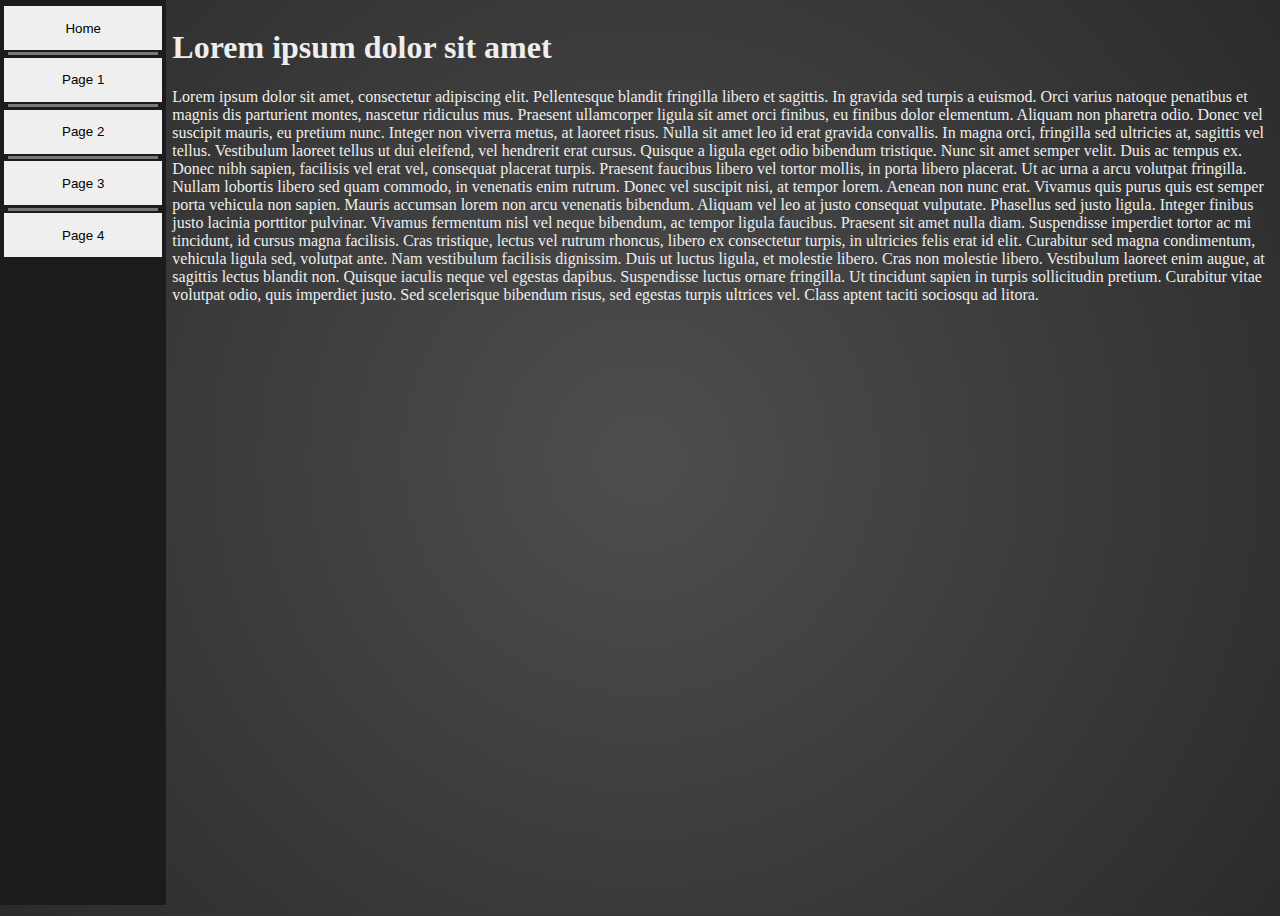
==== index.html @ ec54f410 "Dosyaların Yüklenmesi" ====
<html>
<head>
    <title>Website</title>
    <link rel="stylesheet" href="style.css"></link>
</head>
<body>
    <div class="container">
        <!-- NAVİGASYON -->
        <div class="sidebar">
            <a href="index.html"><button class="sidebar-item">Home</button></a>
            <div class="style-line"></div>
            <a href="page1.html"><button class="sidebar-item">Page 1</button></a>
            <div class="style-line"></div>
            <a href="page2.html"><button class="sidebar-item">Page 2</button></a>
            <div class="style-line"></div>
            <a href="page3.html"><button class="sidebar-item">Page 3</button></a>
            <div class="style-line"></div>
            <a href="page4.html"><button class="sidebar-item">Page 4</button></a>
        </div>
        <div class="main">
            <h1>Lorem ipsum dolor sit amet</h1>
            <p>
                Lorem ipsum dolor sit amet, consectetur adipiscing elit. Pellentesque blandit fringilla libero et sagittis. In gravida sed turpis a euismod. Orci varius natoque penatibus et magnis dis parturient montes, nascetur ridiculus mus. Praesent ullamcorper ligula sit amet orci finibus, eu finibus dolor elementum. Aliquam non pharetra odio. Donec vel suscipit mauris, eu pretium nunc. Integer non viverra metus, at laoreet risus. Nulla sit amet leo id erat gravida convallis. In magna orci, fringilla sed ultricies at, sagittis vel tellus. Vestibulum laoreet tellus ut dui eleifend, vel hendrerit erat cursus. Quisque a ligula eget odio bibendum tristique.
                Nunc sit amet semper velit. Duis ac tempus ex. Donec nibh sapien, facilisis vel erat vel, consequat placerat turpis. Praesent faucibus libero vel tortor mollis, in porta libero placerat. Ut ac urna a arcu volutpat fringilla. Nullam lobortis libero sed quam commodo, in venenatis enim rutrum. Donec vel suscipit nisi, at tempor lorem. Aenean non nunc erat. Vivamus quis purus quis est semper porta vehicula non sapien.
                Mauris accumsan lorem non arcu venenatis bibendum. Aliquam vel leo at justo consequat vulputate. Phasellus sed justo ligula. Integer finibus justo lacinia porttitor pulvinar. Vivamus fermentum nisl vel neque bibendum, ac tempor ligula faucibus. Praesent sit amet nulla diam. Suspendisse imperdiet tortor ac mi tincidunt, id cursus magna facilisis. Cras tristique, lectus vel rutrum rhoncus, libero ex consectetur turpis, in ultricies felis erat id elit. Curabitur sed magna condimentum, vehicula ligula sed, volutpat ante.
                Nam vestibulum facilisis dignissim. Duis ut luctus ligula, et molestie libero. Cras non molestie libero. Vestibulum laoreet enim augue, at sagittis lectus blandit non. Quisque iaculis neque vel egestas dapibus. Suspendisse luctus ornare fringilla. Ut tincidunt sapien in turpis sollicitudin pretium. Curabitur vitae volutpat odio, quis imperdiet justo. Sed scelerisque bibendum risus, sed egestas turpis ultrices vel. Class aptent taciti sociosqu ad litora.
            </p>
        </div>
    </div>
</body>
</html>
---- style.css ----
body{
    display:flex;
    height: 100%;
    background-image: radial-gradient(circle at center, #4e4e4e, #2b2b2b);
}

.container{
    display:flex;
    width:100%;
    height:100%;
}

.style-line{
    display:flex;
    width: 90%;
    height: 0.3%;
    margin-left: 5%;
    margin-right: 5%;
    margin-top: 1.5%;
    margin-bottom: 1%;
    background-color: #777777;
}

.container p,h1{
    color:#eeeeee;
}

.main{
    margin-left:13%;
    width:100%;
    height:100%;
}

.element{
    display:flex;
    align-items: center;
    justify-content: center;
    margin-top:50px;
}

.sidebar{
    position:fixed;
    top:0;
    left:0;
    padding-top:5px;
    width:13%;
    height:100%;
    background-color:#1c1c1c;
    display: block;
    align-items: center;
    justify-content: center;
}

.sidebar-item{
    margin-left: 2.5%;
    margin-right: 2.5%;
    width: 95%;
    height: 5%;
    border:none;
    text-align: center;
    border-top:1px solid #1c1c1c;
}

.sidebar-item:hover{
    background-color: #999999;
    transition: 0.3s;
}


table{
    border:2px solid #ffffff;
    color: #eeeeee;
    border-collapse:collapse;
    text-align:center;
    background-color: #252525;
}

th{
    border:1px solid #cccccc;
    padding:10px 0px 10px 0px;
}

td{
    border:1px solid #cccccc;
    padding:0px 5px 0px 5px;
}
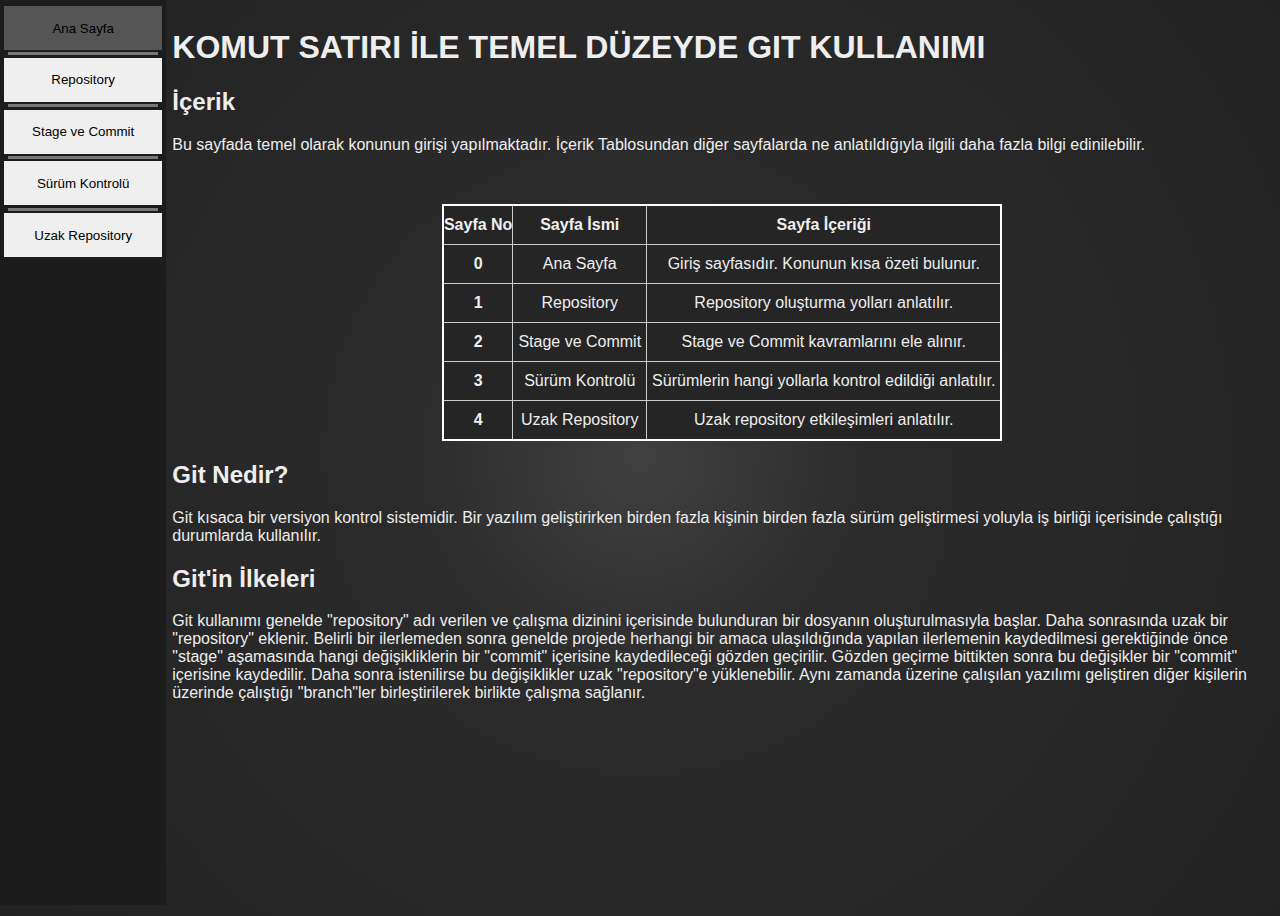
==== commit c7924444: "Proje ilerleme kayıt" ====
--- a/index.html
+++ b/index.html
@@ -7,23 +7,71 @@
     <div class="container">
         <!-- NAVİGASYON -->
         <div class="sidebar">
-            <a href="index.html"><button class="sidebar-item">Home</button></a>
+            <a href="index.html"><button class="selected-sidebar-item">Ana Sayfa</button></a>
             <div class="style-line"></div>
-            <a href="page1.html"><button class="sidebar-item">Page 1</button></a>
+            <a href="page1.html"><button class="sidebar-item">Repository</button></a>
             <div class="style-line"></div>
-            <a href="page2.html"><button class="sidebar-item">Page 2</button></a>
+            <a href="page2.html"><button class="sidebar-item">Stage ve Commit</button></a>
             <div class="style-line"></div>
-            <a href="page3.html"><button class="sidebar-item">Page 3</button></a>
+            <a href="page3.html"><button class="sidebar-item">Sürüm Kontrolü</button></a>
             <div class="style-line"></div>
-            <a href="page4.html"><button class="sidebar-item">Page 4</button></a>
+            <a href="page4.html"><button class="sidebar-item">Uzak Repository</button></a>
         </div>
+        <!-- ANA İÇERİK -->
         <div class="main">
-            <h1>Lorem ipsum dolor sit amet</h1>
+            <h1>KOMUT SATIRI İLE TEMEL DÜZEYDE GIT KULLANIMI</h1>
+            <h2>İçerik</h2>
+            <p>Bu sayfada temel olarak konunun girişi yapılmaktadır. İçerik Tablosundan diğer sayfalarda ne anlatıldığıyla ilgili daha fazla bilgi edinilebilir.</p>
+
+            <div class="element">
+                <!-- TABLO -->
+                <table>
+                    <thead>
+                        <tr>
+                            <th scope="col">Sayfa No</th>
+                            <th scope="col">Sayfa İsmi</th>
+                            <th scope="col">Sayfa İçeriği</th>
+                        </tr>
+                    </thead>
+                    <tbody>
+                        <tr>
+                            <th scope="row">0</th>
+                            <td>Ana Sayfa</td>
+                            <td>Giriş sayfasıdır. Konunun kısa özeti bulunur.</td>
+                        </tr>
+                        <tr>
+                            <th scope="row">1</th>
+                            <td>Repository</td>
+                            <td>Repository oluşturma yolları anlatılır.</td>
+                        </tr>
+                        <tr>
+                            <th scope="row">2</th>
+                            <td>Stage ve Commit</td>
+                            <td>Stage ve Commit kavramlarını ele alınır.</td>
+                        </tr>
+                        <tr>
+                            <th scope="row">3</th>
+                            <td>Sürüm Kontrolü</td>
+                            <td>Sürümlerin hangi yollarla kontrol edildiği anlatılır.</td>
+                        </tr>
+                        <tr>
+                            <th scope="row">4</th>
+                            <td>Uzak Repository</td>
+                            <td>Uzak repository etkileşimleri anlatılır.</td>
+                        </tr>
+                    </tbody>
+                </table>
+            </div>
+            
+            <h2>Git Nedir?</h2>
             <p>
-                Lorem ipsum dolor sit amet, consectetur adipiscing elit. Pellentesque blandit fringilla libero et sagittis. In gravida sed turpis a euismod. Orci varius natoque penatibus et magnis dis parturient montes, nascetur ridiculus mus. Praesent ullamcorper ligula sit amet orci finibus, eu finibus dolor elementum. Aliquam non pharetra odio. Donec vel suscipit mauris, eu pretium nunc. Integer non viverra metus, at laoreet risus. Nulla sit amet leo id erat gravida convallis. In magna orci, fringilla sed ultricies at, sagittis vel tellus. Vestibulum laoreet tellus ut dui eleifend, vel hendrerit erat cursus. Quisque a ligula eget odio bibendum tristique.
-                Nunc sit amet semper velit. Duis ac tempus ex. Donec nibh sapien, facilisis vel erat vel, consequat placerat turpis. Praesent faucibus libero vel tortor mollis, in porta libero placerat. Ut ac urna a arcu volutpat fringilla. Nullam lobortis libero sed quam commodo, in venenatis enim rutrum. Donec vel suscipit nisi, at tempor lorem. Aenean non nunc erat. Vivamus quis purus quis est semper porta vehicula non sapien.
-                Mauris accumsan lorem non arcu venenatis bibendum. Aliquam vel leo at justo consequat vulputate. Phasellus sed justo ligula. Integer finibus justo lacinia porttitor pulvinar. Vivamus fermentum nisl vel neque bibendum, ac tempor ligula faucibus. Praesent sit amet nulla diam. Suspendisse imperdiet tortor ac mi tincidunt, id cursus magna facilisis. Cras tristique, lectus vel rutrum rhoncus, libero ex consectetur turpis, in ultricies felis erat id elit. Curabitur sed magna condimentum, vehicula ligula sed, volutpat ante.
-                Nam vestibulum facilisis dignissim. Duis ut luctus ligula, et molestie libero. Cras non molestie libero. Vestibulum laoreet enim augue, at sagittis lectus blandit non. Quisque iaculis neque vel egestas dapibus. Suspendisse luctus ornare fringilla. Ut tincidunt sapien in turpis sollicitudin pretium. Curabitur vitae volutpat odio, quis imperdiet justo. Sed scelerisque bibendum risus, sed egestas turpis ultrices vel. Class aptent taciti sociosqu ad litora.
+                Git kısaca bir versiyon kontrol sistemidir. Bir yazılım geliştirirken birden fazla kişinin birden fazla sürüm geliştirmesi yoluyla iş birliği içerisinde çalıştığı durumlarda kullanılır.
+            </p>
+            <h2>Git'in İlkeleri</h2>
+            <p>
+                Git kullanımı genelde "repository" adı verilen ve çalışma dizinini içerisinde bulunduran bir dosyanın oluşturulmasıyla başlar. Daha sonrasında uzak bir "repository" eklenir.
+                Belirli bir ilerlemeden sonra genelde projede herhangi bir amaca ulaşıldığında yapılan ilerlemenin kaydedilmesi gerektiğinde önce "stage" aşamasında hangi değişikliklerin bir "commit" içerisine kaydedileceği gözden geçirilir.
+                Gözden geçirme bittikten sonra bu değişikler bir "commit" içerisine kaydedilir. Daha sonra istenilirse bu değişiklikler uzak "repository"e yüklenebilir. Aynı zamanda üzerine çalışılan yazılımı geliştiren diğer kişilerin üzerinde çalıştığı "branch"ler birleştirilerek birlikte çalışma sağlanır.
             </p>
         </div>
     </div>
--- a/style.css
+++ b/style.css
@@ -1,12 +1,13 @@
 body{
     display:flex;
     height: 100%;
-    background-image: radial-gradient(circle at center, #4e4e4e, #2b2b2b);
+    background-image: radial-gradient(circle at center, #404040, #2b2b2b 30%,#222222);
+    font-family: Arial, Helvetica, sans-serif;
 }
 
 .container{
     display:flex;
-    width:100%;
+    width:100%; 
     height:100%;
 }
 
@@ -21,7 +22,18 @@
     background-color: #777777;
 }
 
-.container p,h1{
+
+.snippet{
+    background-color:#2e2e2e;
+    padding: 5px 10px 5px 10px;
+    display:inline-block;
+    margin-top: 5px;
+    border:#555555 solid 2px;
+    border-radius: 5px;
+    color:#eeeeee;
+}
+
+.container p,h1,h2,h3{
     color:#eeeeee;
 }
 
@@ -61,6 +73,17 @@
     border-top:1px solid #1c1c1c;
 }
 
+.selected-sidebar-item{
+    margin-left: 2.5%;
+    margin-right: 2.5%;
+    width: 95%;
+    height: 5%;
+    border:none;
+    text-align: center;
+    border-top:1px solid #1c1c1c;
+    background-color: #555555;
+}
+
 .sidebar-item:hover{
     background-color: #999999;
     transition: 0.3s;
@@ -83,4 +106,23 @@
 td{
     border:1px solid #cccccc;
     padding:0px 5px 0px 5px;
+}
+
+/* MOBİL CİHAZLAR İÇİN AYARLAR*/
+
+@media(pointer: coarse){
+    .main{
+        margin-left: 30%;
+    }
+    body{
+        font-size:24px;
+    }
+    .sidebar{
+        width: 30%;
+        font-size:30px;
+    }
+    .sidebar-item{
+        height: 15%;
+        font-size:30px;
+    }
 }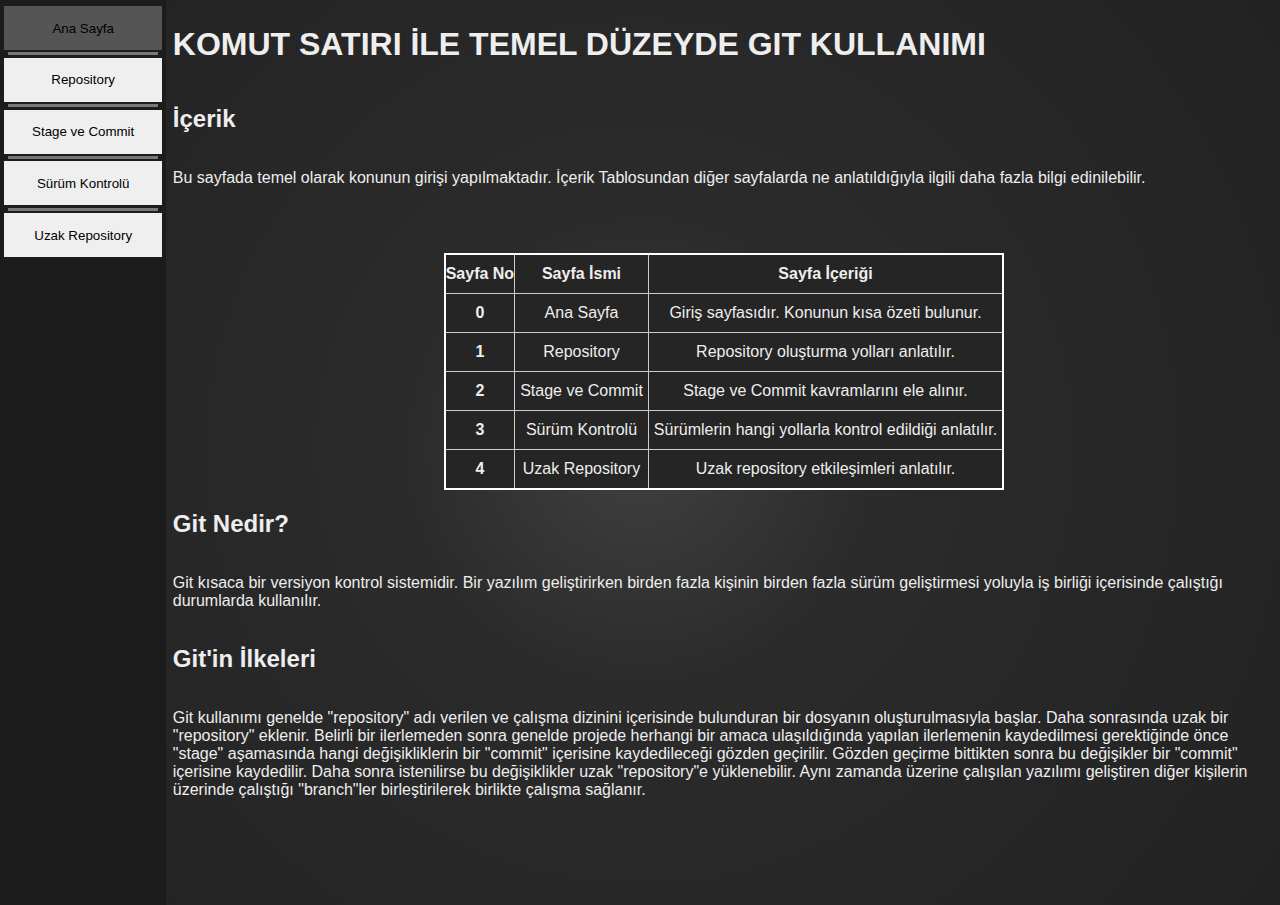
==== commit 62a5208b: "İçerik tamamlandı" ====
--- a/index.html
+++ b/index.html
@@ -1,6 +1,6 @@
 <html>
 <head>
-    <title>Website</title>
+    <title>Giriş</title>
     <link rel="stylesheet" href="style.css"></link>
 </head>
 <body>
--- a/style.css
+++ b/style.css
@@ -3,11 +3,12 @@
     height: 100%;
     background-image: radial-gradient(circle at center, #404040, #2b2b2b 30%,#222222);
     font-family: Arial, Helvetica, sans-serif;
+    margin: 0;
 }
 
 .container{
     display:flex;
-    width:100%; 
+    width:100%;
     height:100%;
 }
 
@@ -32,15 +33,22 @@
     border-radius: 5px;
     color:#eeeeee;
 }
+.snippet a{
+    text-decoration: none;
+    color:lightblue;
+}
 
 .container p,h1,h2,h3{
     color:#eeeeee;
 }
 
 .main{
-    margin-left:13%;
-    width:100%;
+    margin:5px;
+    margin-left:13.5%;
+    width:87%;
     height:100%;
+    display: flex;
+    flex-direction: column;
 }
 
 .element{
@@ -48,6 +56,27 @@
     align-items: center;
     justify-content: center;
     margin-top:50px;
+}
+
+.image-container{
+    display:flex;
+    align-items: center;
+    justify-content: center;
+    flex-direction: column;
+}
+
+.image-container img{
+    max-width: 100%;
+    height: auto;
+}
+
+.caption{
+    font-size:12px;
+    font-family: Arial, Helvetica, sans-serif;
+    font-style:italic;
+    display:block;
+    color:#eeeeee;
+    text-align:center;
 }
 
 .sidebar{
@@ -108,21 +137,51 @@
     padding:0px 5px 0px 5px;
 }
 
+.footnote-container{
+    margin-top: 1%;
+    display: flex;
+    flex-direction: column;
+    justify-items: flex-end;
+    justify-content: flex-end;
+    height: 100%;
+    width: 100%;
+}
+
+.footnotes{
+    margin-left:-0.6%;
+    bottom:0;
+    width: 100%;
+    background-color: #222222;
+}
+
+.footnotes a{
+    text-decoration: none;
+    margin-left: 1%;
+    color:lightblue;
+}
+
 /* MOBİL CİHAZLAR İÇİN AYARLAR*/
 
 @media(pointer: coarse){
     .main{
-        margin-left: 30%;
+        margin-left: 20%;
     }
     body{
         font-size:24px;
     }
     .sidebar{
-        width: 30%;
+        width: 20%;
         font-size:30px;
     }
     .sidebar-item{
-        height: 15%;
+        height: 10%;
         font-size:30px;
     }
+    .selected-sidebar-item{
+        height: 10%;
+        font-size:30px;
+    }
+    table{
+        font-size: 30px;
+    }
 }